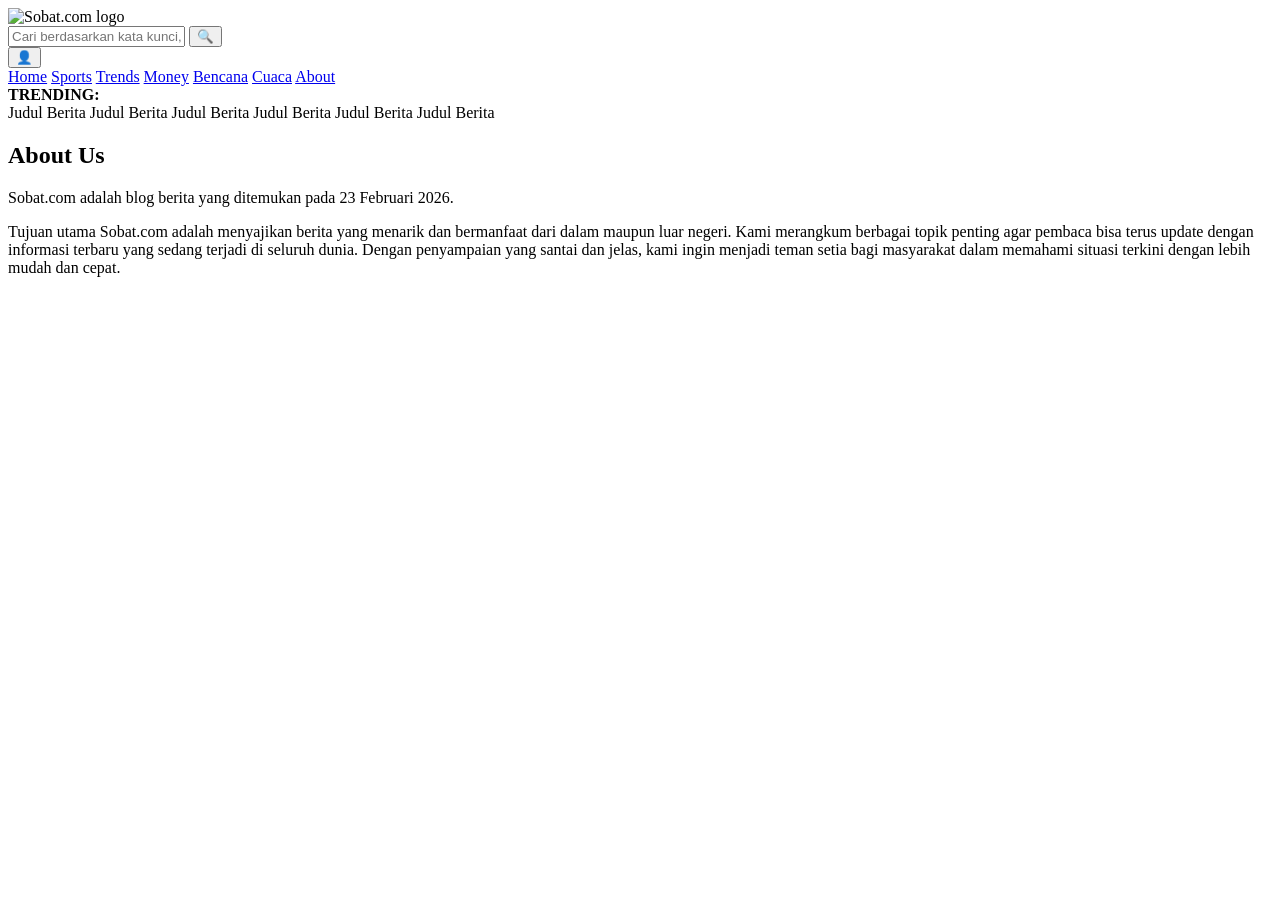
==== about.html @ ea4b34ed "Create about.html" ====
<!DOCTYPE html>
<html lang="id">
<head>
  <meta charset="UTF-8" />
  <meta name="viewport" content="width=device-width, initial-scale=1.0" />
  <title>Sobat.com - About</title>
  <link rel="stylesheet" href="style.css" />
</head>
<body>
  <header class="topbar">
    <div class="brand">
      <img src="assets/sobat logo.png" alt="Sobat.com logo" class="brand-logo" />
    </div>

    <div class="search-area">
      <input type="text" placeholder="Cari berdasarkan kata kunci, judul, atau tag" />
      <button aria-label="Cari">🔍</button>
    </div>

    <button class="profile-btn" aria-label="Profil pengguna">👤</button>
  </header>

  <nav class="main-nav">
    <a href="index.html">Home</a>
    <a href="sports.html">Sports</a>
    <a href="trends.html">Trends</a>
    <a href="money.html">Money</a>
    <a href="bencana.html">Bencana</a>
    <a href="cuaca.html">Cuaca</a>
    <a href="about.html" class="active">About</a>
  </nav>

  <section class="trending">
    <strong>TRENDING:</strong>
    <div class="ticker">
      <span>Judul Berita</span>
      <span>Judul Berita</span>
      <span>Judul Berita</span>
      <span>Judul Berita</span>
      <span>Judul Berita</span>
      <span>Judul Berita</span>
    </div>
  </section>

  <main>
    <section class="section-panel section-about">
      <div class="section-title">
        <span class="section-deco"></span>
        <h2>About Us</h2>
      </div>

      <div class="about-copy">
        <p>Sobat.com adalah blog berita yang ditemukan pada 23 Februari 2026.</p>
        <p>Tujuan utama Sobat.com adalah menyajikan berita yang menarik dan bermanfaat dari dalam maupun luar negeri. Kami merangkum berbagai topik penting agar pembaca bisa terus update dengan informasi terbaru yang sedang terjadi di seluruh dunia. Dengan penyampaian yang santai dan jelas, kami ingin menjadi teman setia bagi masyarakat dalam memahami situasi terkini dengan lebih mudah dan cepat.</p>
      </div>
    </section>
  </main>
</body>
</html>
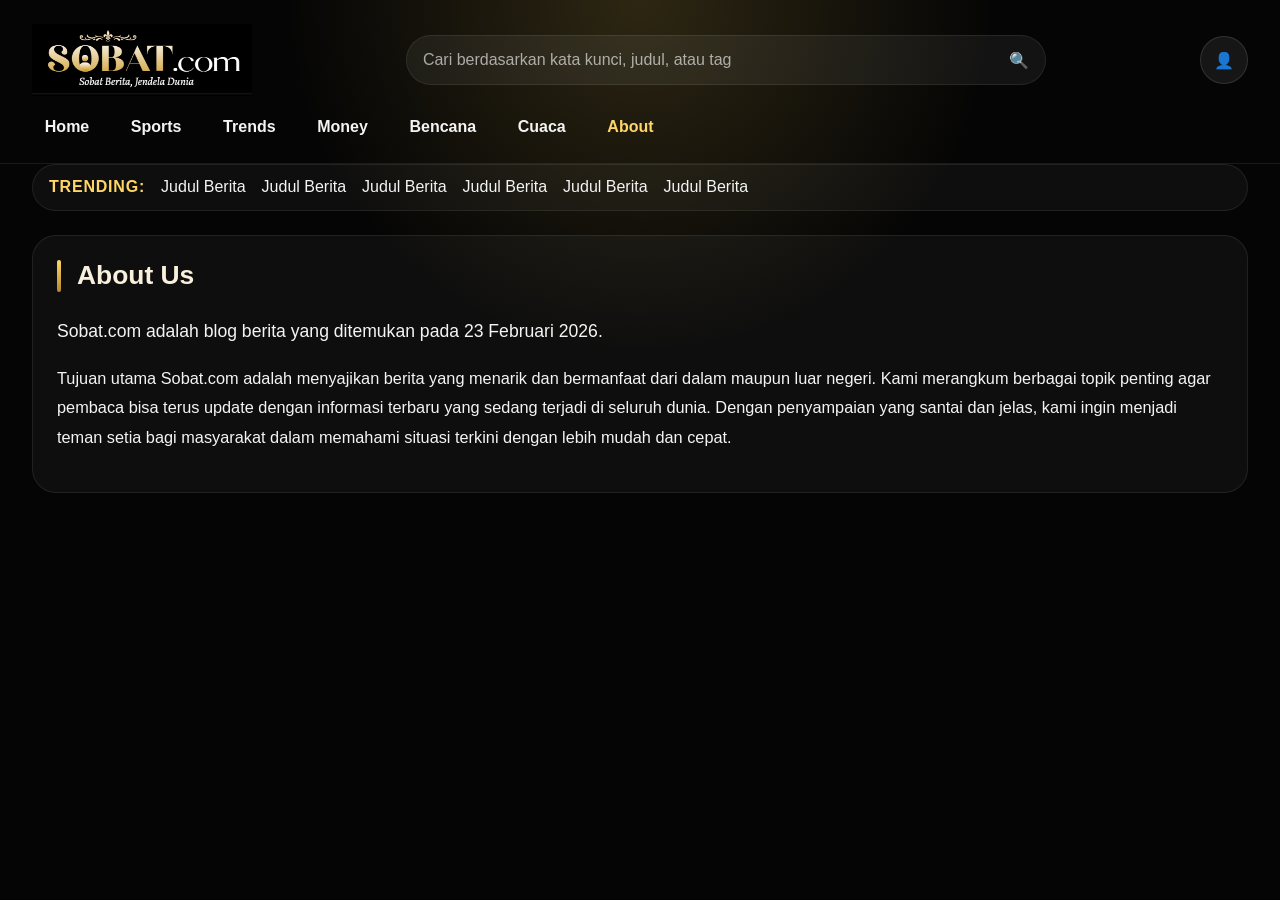
==== commit b7b2c5e9: "Update about.html" ====
--- a/about.html
+++ b/about.html
@@ -9,7 +9,7 @@
 <body>
   <header class="topbar">
     <div class="brand">
-      <img src="assets/sobat logo.png" alt="Sobat.com logo" class="brand-logo" />
+      <img src="assets/sobat-logo.png" alt="Sobat.com logo" class="brand-logo" />
     </div>
 
     <div class="search-area">
--- a/style.css
+++ b/style.css
@@ -0,0 +1,376 @@
+/* Sobat.com dark gold theme */
+:root {
+  color-scheme: dark;
+  font-family: 'Segoe UI', Tahoma, Geneva, Verdana, sans-serif;
+  background: #080708;
+  color: #f4f4f4;
+}
+
+* {
+  box-sizing: border-box;
+}
+
+body {
+  margin: 0;
+  min-height: 100vh;
+  background: radial-gradient(circle at top, rgba(255, 214, 88, 0.16), transparent 32%),
+    #050505;
+}
+
+button,
+input {
+  font: inherit;
+}
+
+button {
+  cursor: pointer;
+}
+
+.topbar {
+  display: flex;
+  flex-wrap: wrap;
+  align-items: center;
+  justify-content: space-between;
+  gap: 1rem;
+  padding: 1.5rem 2rem 0.75rem;
+}
+
+.brand {
+  display: flex;
+  align-items: center;
+  gap: 1rem;
+}
+
+.brand-logo {
+  max-width: 240px;
+  width: auto;
+  height: 72px;
+  object-fit: contain;
+}
+
+.brand h1 {
+  margin: 0;
+  font-size: 2rem;
+  letter-spacing: -0.04em;
+}
+
+.author-image {
+  width: 56px;
+  height: 56px;
+  border-radius: 16px;
+  object-fit: contain;
+  background: #111;
+}
+
+.brand p {
+  margin: 0.1rem 0 0;
+  color: #d8c396;
+  font-size: 0.95rem;
+}
+
+.search-area {
+  flex: 1 1 320px;
+  display: flex;
+  max-width: 640px;
+  min-width: 280px;
+  background: rgba(255, 255, 255, 0.06);
+  border: 1px solid rgba(255, 255, 255, 0.08);
+  border-radius: 999px;
+  overflow: hidden;
+}
+
+.search-area input {
+  flex: 1;
+  border: 0;
+  outline: none;
+  padding: 0.95rem 1rem;
+  background: transparent;
+  color: #f4f4f4;
+}
+
+.search-area input::placeholder {
+  color: rgba(244, 244, 244, 0.65);
+}
+
+.search-area button {
+  border: 0;
+  background: transparent;
+  color: #f4f4f4;
+  padding: 0 1rem;
+}
+
+.profile-btn {
+  width: 48px;
+  height: 48px;
+  border-radius: 50%;
+  border: 1px solid rgba(255, 255, 255, 0.12);
+  background: rgba(255, 255, 255, 0.07);
+}
+
+.main-nav {
+  display: flex;
+  flex-wrap: wrap;
+  gap: 1rem;
+  padding: 0 2rem 1rem;
+  border-bottom: 1px solid rgba(255, 255, 255, 0.08);
+}
+
+.main-nav a {
+  color: #f4f4f4;
+  text-decoration: none;
+  font-weight: 600;
+  padding: 0.65rem 0.8rem;
+  transition: color 0.2s ease;
+}
+
+.main-nav a:hover,
+.main-nav a.active {
+  color: #ffd766;
+}
+
+.trending {
+  display: flex;
+  align-items: center;
+  gap: 1rem;
+  background: rgba(255, 255, 255, 0.04);
+  margin: 0 2rem 1.5rem;
+  border-radius: 999px;
+  padding: 0.85rem 1rem;
+  border: 1px solid rgba(255, 255, 255, 0.08);
+}
+
+.trending strong {
+  color: #ffd766;
+  letter-spacing: 0.05em;
+}
+
+.ticker {
+  display: flex;
+  gap: 1rem;
+  flex-wrap: wrap;
+  color: #f4f4f4;
+}
+
+.ticker span {
+  color: #f4f4f4;
+}
+
+.section-panel {
+  background: rgba(255, 255, 255, 0.04);
+  border: 1px solid rgba(255, 255, 255, 0.08);
+  border-radius: 24px;
+  margin: 0 2rem 1.75rem;
+  padding: 1.5rem;
+}
+
+.section-title {
+  display: flex;
+  align-items: center;
+  gap: 1rem;
+  margin-bottom: 1.5rem;
+}
+
+.section-deco {
+  width: 4px;
+  height: 32px;
+  border-radius: 999px;
+  background: linear-gradient(180deg, #ffd766, #b5882f);
+}
+
+.section-title h2 {
+  margin: 0;
+  font-size: clamp(1.65rem, 2vw, 2.2rem);
+  color: #f8efdc;
+}
+
+.cards-grid {
+  display: grid;
+  grid-template-columns: repeat(auto-fit, minmax(220px, 1fr));
+  gap: 1.5rem;
+}
+
+.news-card {
+  background: rgba(255, 255, 255, 0.06);
+  border: 1px solid rgba(255, 255, 255, 0.1);
+  border-radius: 24px;
+  overflow: hidden;
+  min-height: 280px;
+  display: flex;
+  flex-direction: column;
+}
+
+.news-image {
+  min-height: 170px;
+  display: grid;
+  place-items: center;
+  background: rgba(255, 255, 255, 0.12);
+  color: #ece6d7;
+  font-weight: 600;
+  overflow: hidden;
+}
+
+.news-image img {
+  width: 100%;
+  height: 100%;
+  object-fit: cover;
+  display: block;
+}
+
+.news-meta {
+  padding: 1.2rem;
+  display: grid;
+  gap: 0.45rem;
+}
+
+.news-meta .title {
+  margin: 0;
+  font-weight: 700;
+}
+
+.small {
+  margin: 0;
+  color: #d3c6a1;
+  font-size: 0.95rem;
+}
+
+.section-about .about-copy {
+  line-height: 1.8;
+  color: #f4f4f4;
+  font-size: 1.02rem;
+}
+
+.section-about .about-copy p:first-child {
+  font-size: 1.1rem;
+  margin-bottom: 1rem;
+}
+
+.article-layout {
+  display: grid;
+  grid-template-columns: 1.85fr 1fr;
+  gap: 1.5rem;
+}
+
+.article-main {
+  display: grid;
+  gap: 1.2rem;
+}
+
+.article-category {
+  margin: 0;
+  color: #d3c6a1;
+  font-size: 0.95rem;
+}
+
+.article-title {
+  margin: 0.25rem 0 0;
+  font-size: clamp(2rem, 3vw, 3rem);
+  line-height: 1.05;
+}
+
+.article-date {
+  margin: 0.45rem 0 0;
+  color: #d3c6a1;
+}
+
+.author-card {
+  display: flex;
+  align-items: center;
+  gap: 1rem;
+  padding: 1rem 0;
+}
+
+.author-image {
+  width: 56px;
+  height: 56px;
+  border-radius: 50%;
+  background: #f4f4f4;
+  color: #080708;
+  display: grid;
+  place-items: center;
+  font-weight: 800;
+}
+
+.article-image {
+  min-height: 220px;
+  background: rgba(255, 255, 255, 0.12);
+  display: grid;
+  place-items: center;
+  color: #ece6d7;
+  font-weight: 600;
+}
+
+.article-body {
+  background: rgba(255, 255, 255, 0.04);
+  border: 1px solid rgba(255, 255, 255, 0.08);
+  border-radius: 20px;
+  padding: 1.25rem;
+}
+
+.article-body p {
+  margin: 0;
+  line-height: 1.8;
+}
+
+.article-sidebar {
+  display: grid;
+  gap: 1rem;
+}
+
+.ad-box,
+.related-box {
+  background: rgba(255, 255, 255, 0.06);
+  border: 1px solid rgba(255, 255, 255, 0.08);
+  border-radius: 24px;
+  min-height: 188px;
+  display: grid;
+  place-items: center;
+  color: #d3c6a1;
+  text-align: center;
+  padding: 1rem;
+}
+
+.related-box {
+  display: grid;
+  gap: 1rem;
+  padding: 1rem;
+}
+
+.related-box .news-image.side {
+  min-height: 220px;
+  border-radius: 20px;
+}
+
+.side-caption {
+  margin: 0;
+  color: #f4f4f4;
+  font-size: 0.97rem;
+  line-height: 1.5;
+}
+
+@media (max-width: 900px) {
+  .article-layout {
+    grid-template-columns: 1fr;
+  }
+}
+
+@media (max-width: 720px) {
+  .topbar,
+  .main-nav,
+  .trending,
+  .section-panel {
+    margin: 0 1rem;
+  }
+
+  .search-area {
+    width: 100%;
+  }
+
+  .main-nav {
+    justify-content: center;
+  }
+
+  .trending {
+    flex-direction: column;
+    align-items: flex-start;
+  }
+}
